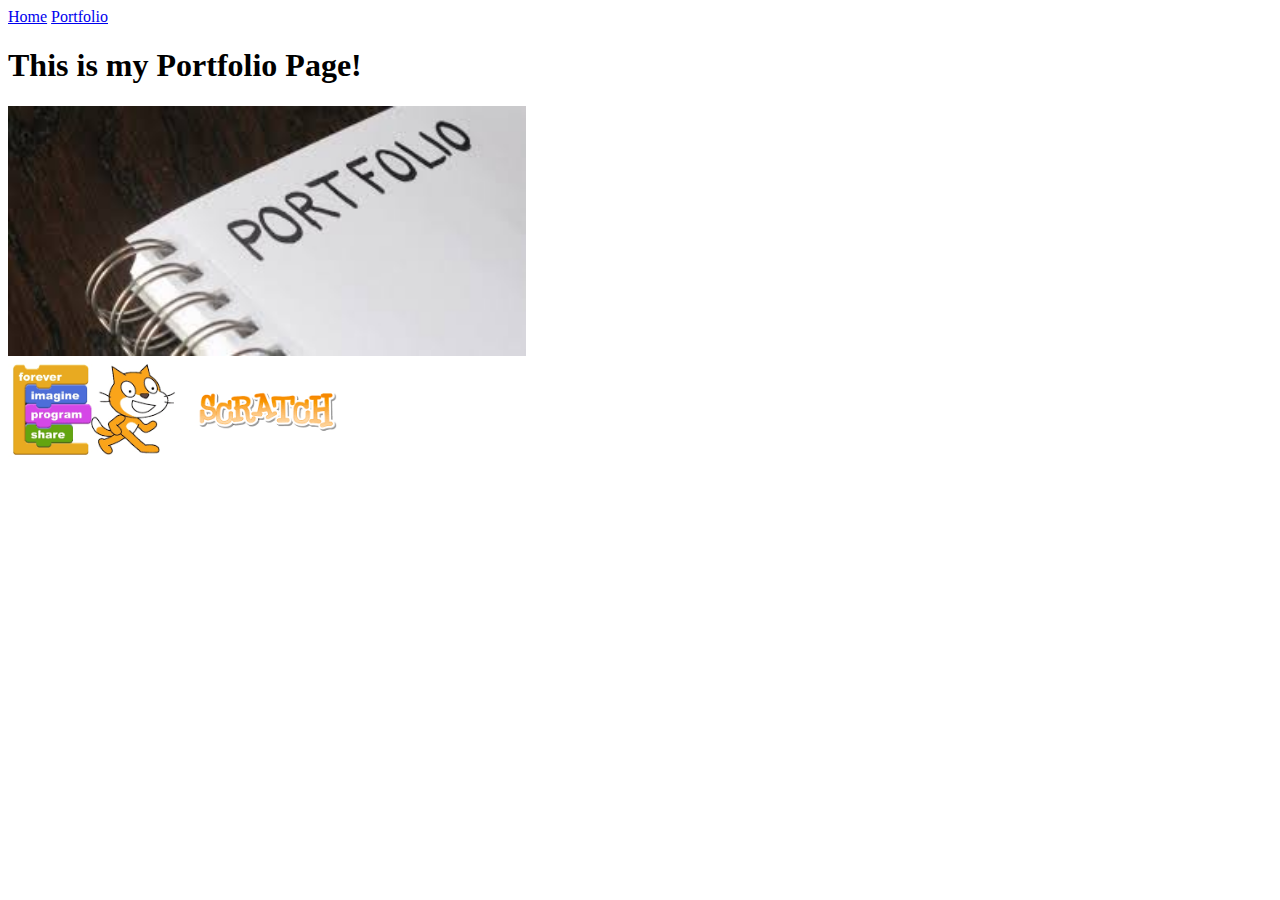
==== portfolio.html @ e0e5dbc0 "second commit" ====
<!doctype html>
<html lang="en"> 
<head> 
    <meta charset="utf-8"> 
    <title>Portfolio</title> 
</head> 
<body>
    <a href="index.html">Home</a>
    <a href="portfolio.html">Portfolio</a>
    <h1>This is my Portfolio Page!</h1>
    <img src="images/portfolio.jpg" height="250">
    <br>
    <a target="_blank" href="https://scratch.mit.edu">
        <img src="images/scratchlogo.png" height="100">
    </a> 
</body> 
</html>
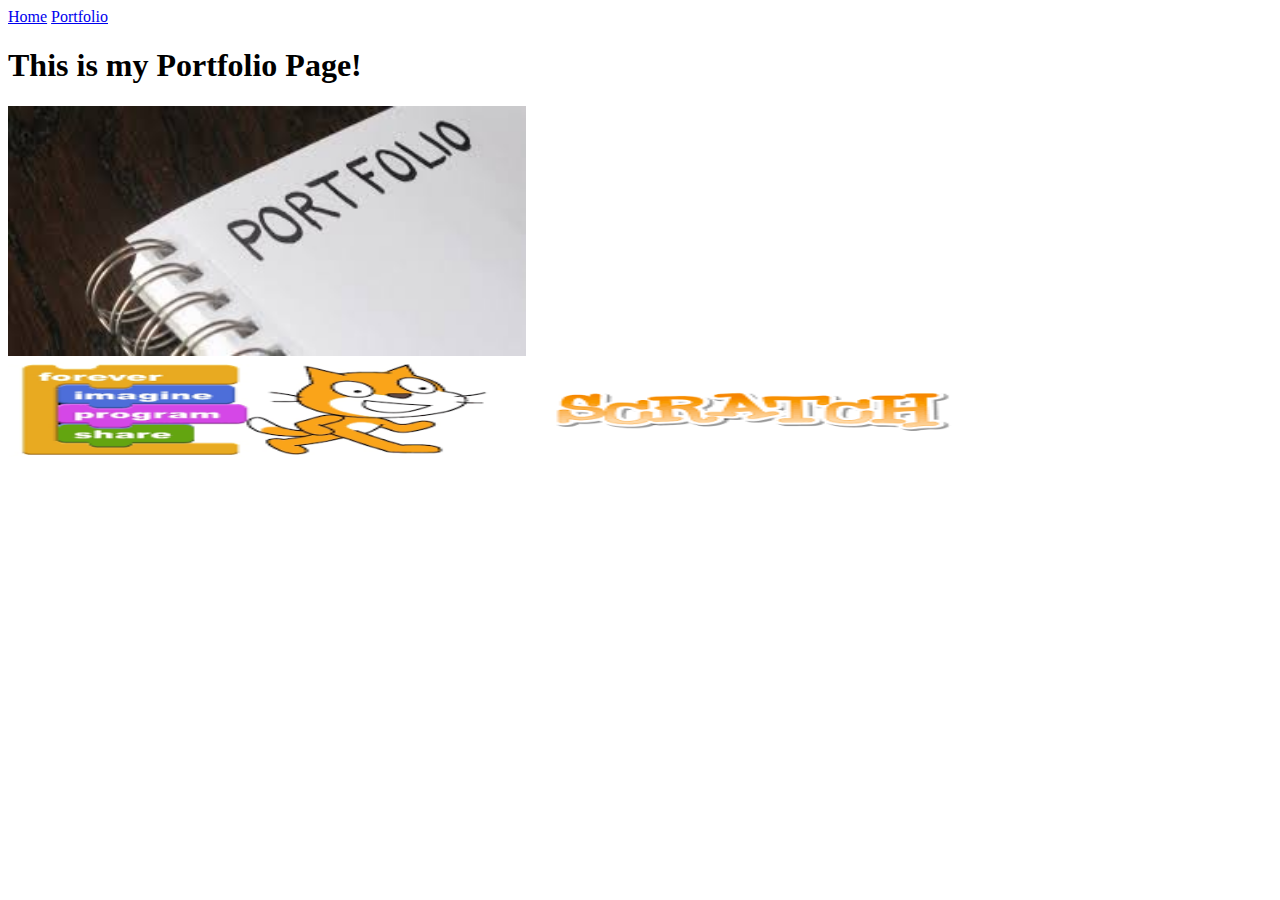
==== commit a572ff71: "third commit" ====
--- a/portfolio.html
+++ b/portfolio.html
@@ -3,6 +3,7 @@
 <head> 
     <meta charset="utf-8"> 
     <title>Portfolio</title> 
+    <link rel="stylesheet" type="text/css" href="style.css">
 </head> 
 <body>
     <a href="index.html">Home</a>
@@ -11,7 +12,7 @@
     <img src="images/portfolio.jpg" height="250">
     <br>
     <a target="_blank" href="https://scratch.mit.edu">
-        <img src="images/scratchlogo.png" height="100">
+        <img src="images/scratchlogo.png" id="img" height="100">
     </a> 
 </body> 
 </html>--- a/style.css
+++ b/style.css
@@ -0,0 +1,21 @@
+#not_taskbar{
+    margin-left:15px;
+    margin-right:15px;
+    margin-top:6px;
+}
+#taskbar{
+    height:100px;
+    width:auto;
+}
+#img{
+    width:1000px;
+}
+#taskbar_button{
+    font:Comic Sans MS;
+    font-size:13;
+    padding-top:3px;
+    padding-bottom:3px;
+    padding-right:10px;
+    padding-left:10px;
+    text-align:auto;    
+}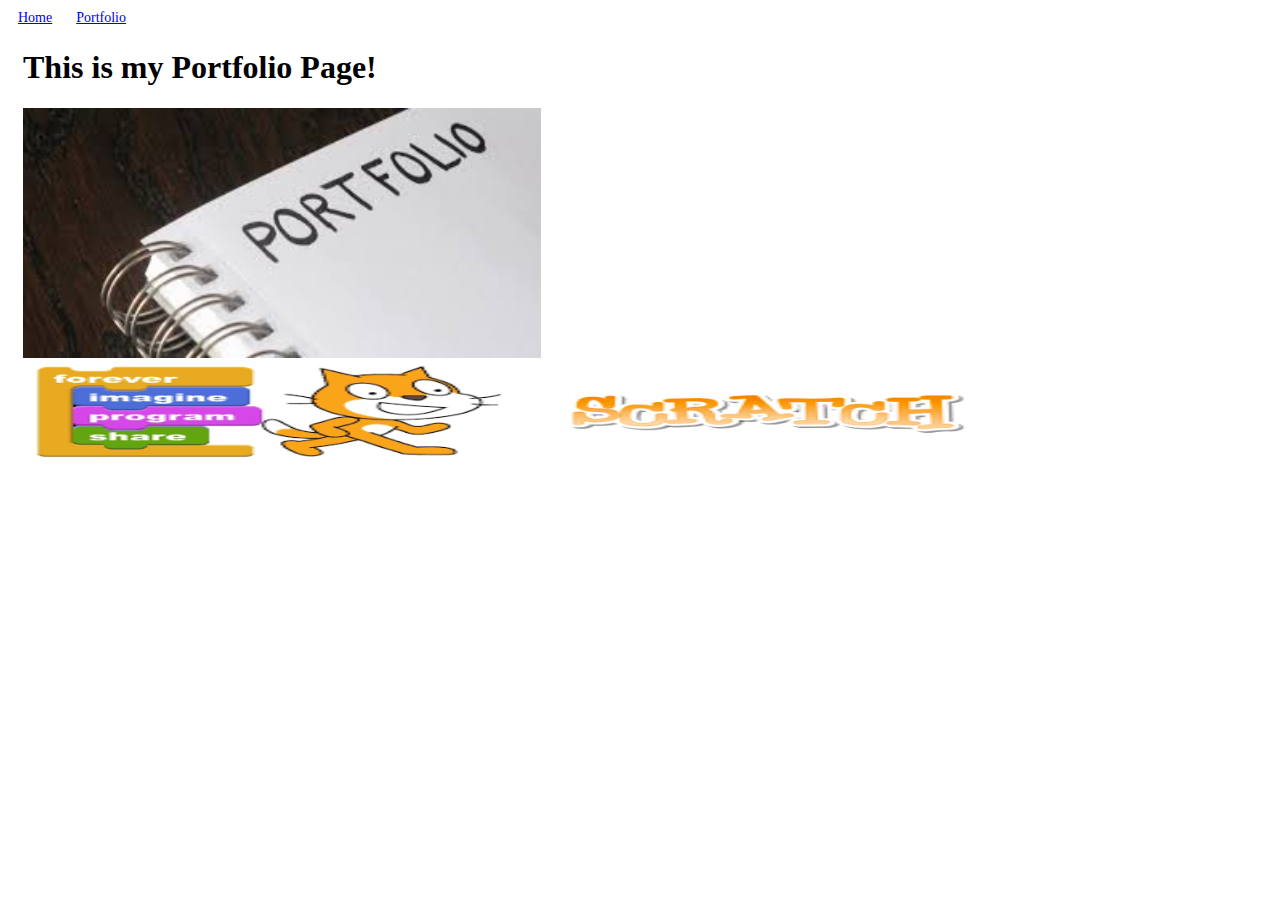
==== commit 38107e32: "fourth commit" ====
--- a/portfolio.html
+++ b/portfolio.html
@@ -3,16 +3,20 @@
 <head> 
     <meta charset="utf-8"> 
     <title>Portfolio</title> 
-    <link rel="stylesheet" type="text/css" href="style.css">
+    <link rel="stylesheet" type="text/css" href="style.css"/>
 </head> 
 <body>
-    <a href="index.html">Home</a>
-    <a href="portfolio.html">Portfolio</a>
-    <h1>This is my Portfolio Page!</h1>
-    <img src="images/portfolio.jpg" height="250">
-    <br>
-    <a target="_blank" href="https://scratch.mit.edu">
-        <img src="images/scratchlogo.png" id="img" height="100">
-    </a> 
+    <div id="taskbar">
+        <a id="taskbar_button" href="index.html">Home</a>
+        <a id="taskbar_button" href="portfolio.html">Portfolio</a>
+    </div>
+    <div id="not_taskbar">
+        <h1>This is my Portfolio Page!</h1>
+        <img src="images/portfolio.jpg" height="250">
+        <br>
+        <a target="_blank" href="https://scratch.mit.edu">
+            <img src="images/scratchlogo.png" id="img" height="100">
+        </a> 
+    </div>
 </body> 
 </html>--- a/style.css
+++ b/style.css
@@ -1,18 +1,19 @@
 #not_taskbar{
     margin-left:15px;
     margin-right:15px;
-    margin-top:6px;
+    margin-top:20px;
 }
 #taskbar{
-    height:100px;
+    height:20px;
     width:auto;
 }
 #img{
     width:1000px;
 }
 #taskbar_button{
-    font:Comic Sans MS;
-    font-size:13;
+    font:Arial;
+    font-style:bold;
+    font-size:14px;
     padding-top:3px;
     padding-bottom:3px;
     padding-right:10px;
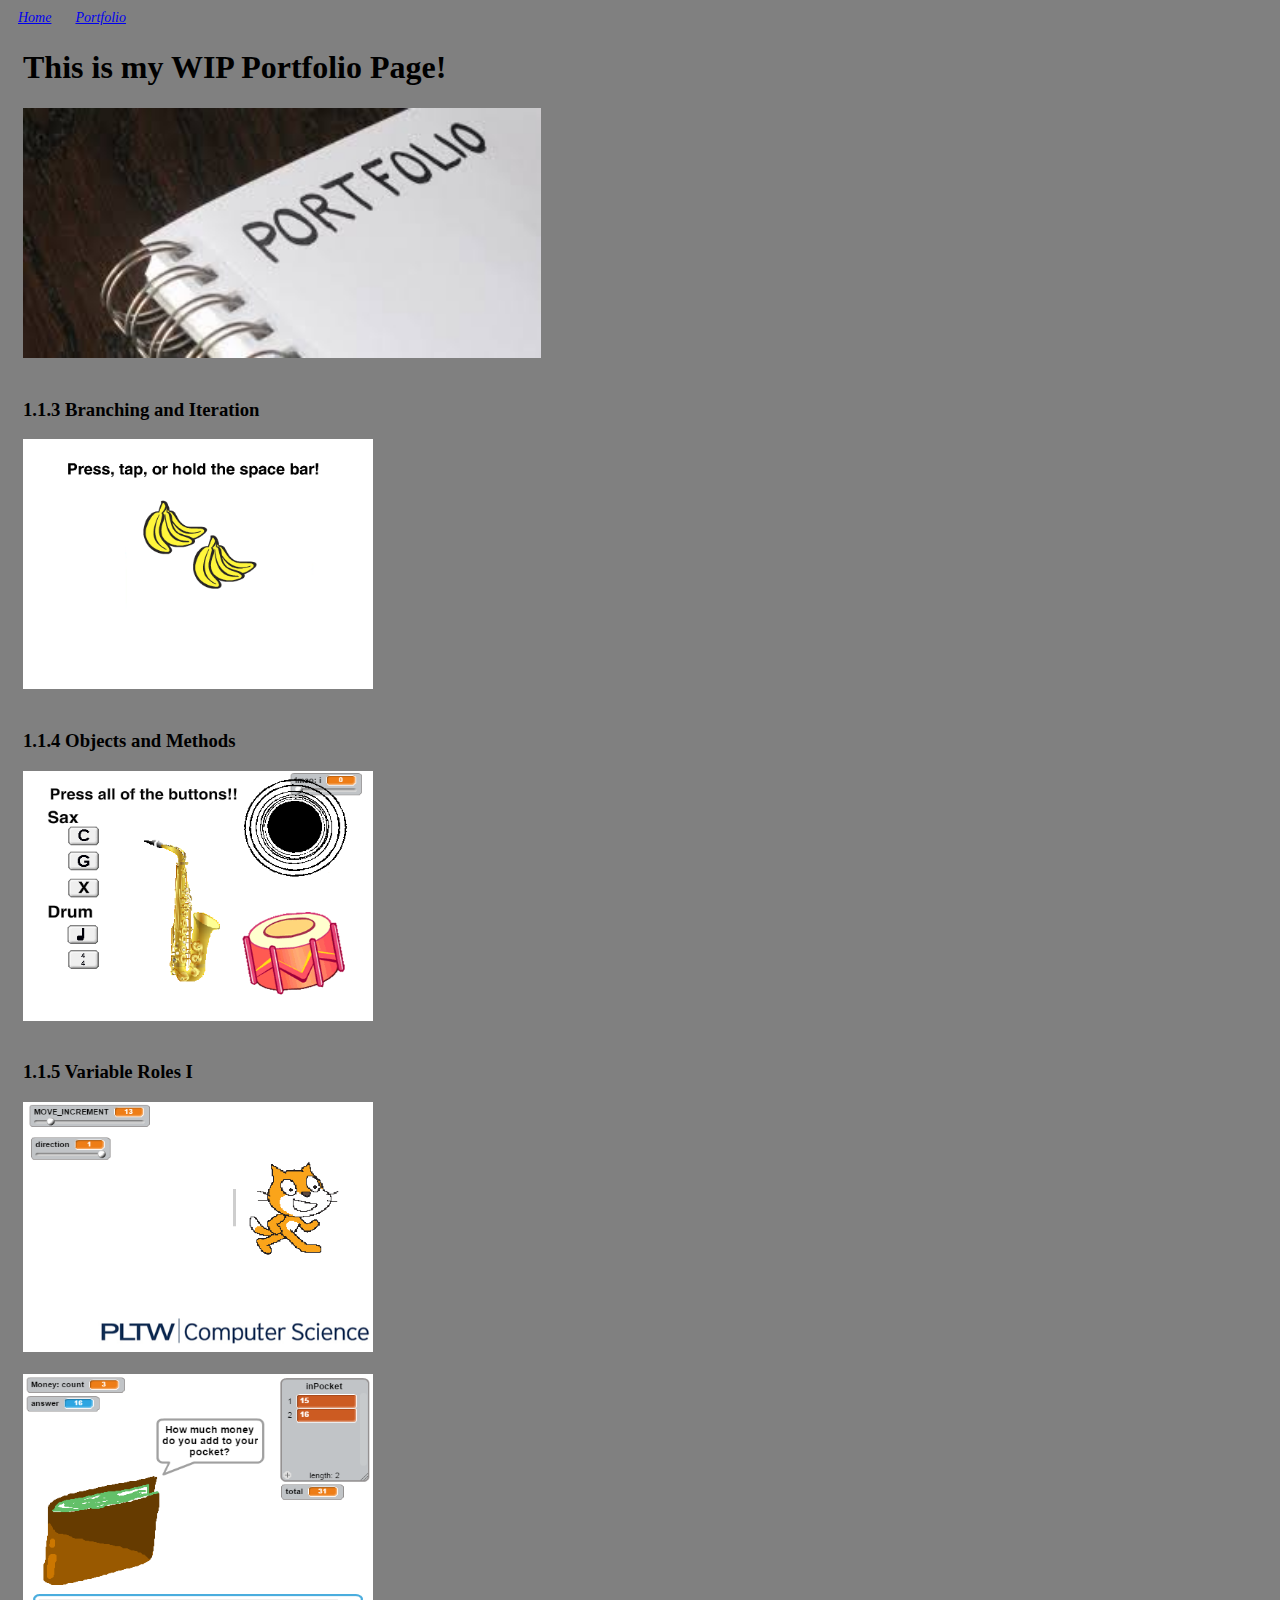
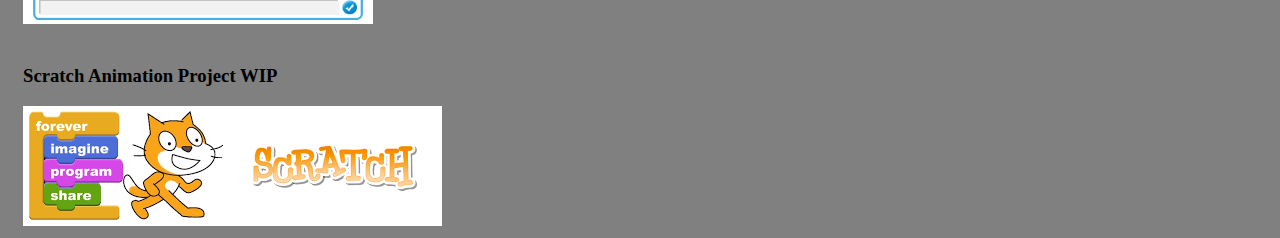
==== commit 11bb8333: "fifth commit" ====
--- a/portfolio.html
+++ b/portfolio.html
@@ -5,18 +5,57 @@
     <title>Portfolio</title> 
     <link rel="stylesheet" type="text/css" href="style.css"/>
 </head> 
-<body>
+<body id="body">
     <div id="taskbar">
         <a id="taskbar_button" href="index.html">Home</a>
         <a id="taskbar_button" href="portfolio.html">Portfolio</a>
     </div>
     <div id="not_taskbar">
-        <h1>This is my Portfolio Page!</h1>
+        <h1>This is my WIP Portfolio Page!</h1>
         <img src="images/portfolio.jpg" height="250">
         <br>
-        <a target="_blank" href="https://scratch.mit.edu">
-            <img src="images/scratchlogo.png" id="img" height="100">
-        </a> 
+        <br>
+        <div>
+            <h3>1.1.3 Branching and Iteration</h3>
+            <a href="https://scratch.mit.edu/projects/120916159/#editor">
+                <img src="images/1.1.3Haramb.png" id="img">
+            </a>
+            
+            <br>
+            <br>
+            
+            <h3>1.1.4 Objects and Methods</h3>
+            <a href="https://scratch.mit.edu/projects/121065957/#editor">
+                <img src="images/1.1.4X.png" id="img">
+            </a>
+            
+            <br>
+            <br>
+            
+            <h3>1.1.5 Variable Roles I</h3>
+            <a href="https://scratch.mit.edu/projects/121365046/#editor">
+                <img src="images/1.1.5Wallcat.png" id="img">
+            </a>
+            
+            <br>
+            <br>
+            
+            <a href="https://scratch.mit.edu/projects/121375308/#editor">
+                <img src="images/1.1.5Money.png" id="img">   
+            </a>
+            
+            <br>
+            <br>
+            
+            <h3>Scratch Animation Project WIP</h3>
+            <!--<a href="">
+                <img src="" id="img">
+            </a>-->
+            
+            <a target="_blank" href="https://scratch.mit.edu">
+                <img src="images/scratchlogo.png">
+            </a> 
+        </div>
     </div>
 </body> 
 </html>--- a/style.css
+++ b/style.css
@@ -8,15 +8,19 @@
     width:auto;
 }
 #img{
-    width:1000px;
+    height:250px;
+    width:350px;
 }
 #taskbar_button{
     font:Arial;
-    font-style:bold;
+    font-style:oblique;
     font-size:14px;
     padding-top:3px;
     padding-bottom:3px;
     padding-right:10px;
     padding-left:10px;
-    text-align:auto;    
+    text-align:auto;
+}
+#body{
+    background-color:gray;
 }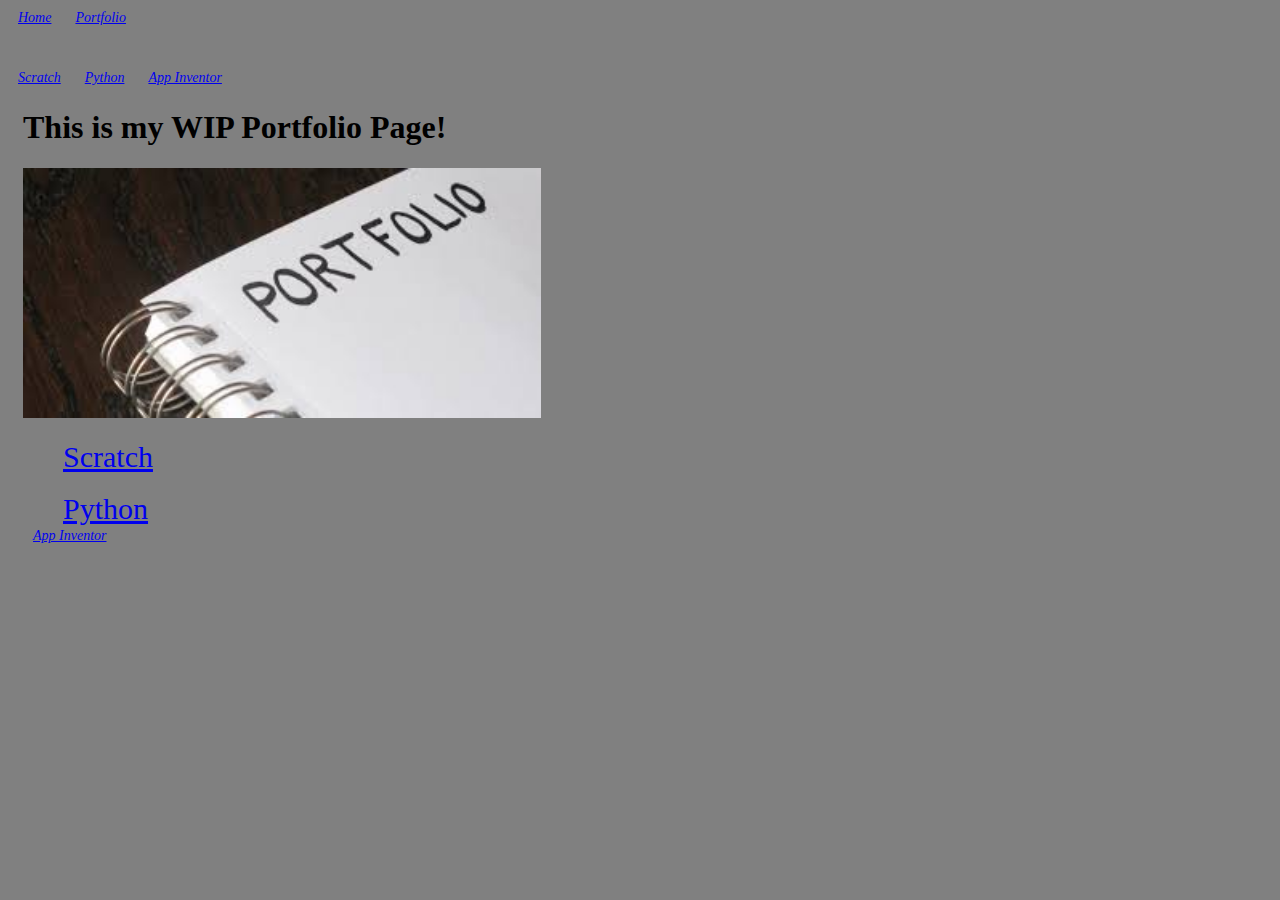
==== commit 9143832b: "seventh commit" ====
--- a/portfolio.html
+++ b/portfolio.html
@@ -10,52 +10,24 @@
         <a id="taskbar_button" href="index.html">Home</a>
         <a id="taskbar_button" href="portfolio.html">Portfolio</a>
     </div>
+    <div id ="portfoliotaskbar">
+        <a id="taskbar_button" href="scratch.html">Scratch</a>
+        <a id="taskbar_button" href="python.html">Python</a>
+        <a id="taskbar_button" href="appinventor.html">App Inventor</a>
+    </div>
     <div id="not_taskbar">
         <h1>This is my WIP Portfolio Page!</h1>
         <img src="images/portfolio.jpg" height="250">
         <br>
         <br>
         <div>
-            <h3>1.1.3 Branching and Iteration</h3>
-            <a href="https://scratch.mit.edu/projects/120916159/#editor">
-                <img src="images/1.1.3Haramb.png" id="img">
-            </a>
-            
+            <a id="portfoliobutton" href="scratch.html">Scratch</a>
             <br>
             <br>
-            
-            <h3>1.1.4 Objects and Methods</h3>
-            <a href="https://scratch.mit.edu/projects/121065957/#editor">
-                <img src="images/1.1.4X.png" id="img">
-            </a>
-            
+            <a id="portfoliobutton" href="python.html">Python</a>
             <br>
+            <a id="taskbar_button" href="appinventor.html">App Inventor</a>
             <br>
-            
-            <h3>1.1.5 Variable Roles I</h3>
-            <a href="https://scratch.mit.edu/projects/121365046/#editor">
-                <img src="images/1.1.5Wallcat.png" id="img">
-            </a>
-            
-            <br>
-            <br>
-            
-            <a href="https://scratch.mit.edu/projects/121375308/#editor">
-                <img src="images/1.1.5Money.png" id="img">   
-            </a>
-            
-            <br>
-            <br>
-            
-            <h3>Scratch Animation Project WIP</h3>
-            <!--<a href="">
-                <img src="" id="img">
-            </a>-->
-            
-            <a target="_blank" href="https://scratch.mit.edu">
-                <img src="images/scratchlogo.png">
-            </a> 
-        </div>
     </div>
 </body> 
 </html>--- a/style.css
+++ b/style.css
@@ -4,6 +4,11 @@
     margin-top:20px;
 }
 #taskbar{
+    height:20px;
+    width:auto;
+}
+#portfoliotaskbar{
+    padding-top:40px;
     height:20px;
     width:auto;
 }
@@ -23,4 +28,10 @@
 }
 #body{
     background-color:gray;
+}
+#portfoliobutton{
+    font:Arial;
+    font-style:normal;
+    font-size:30px;
+    margin:40px;
 }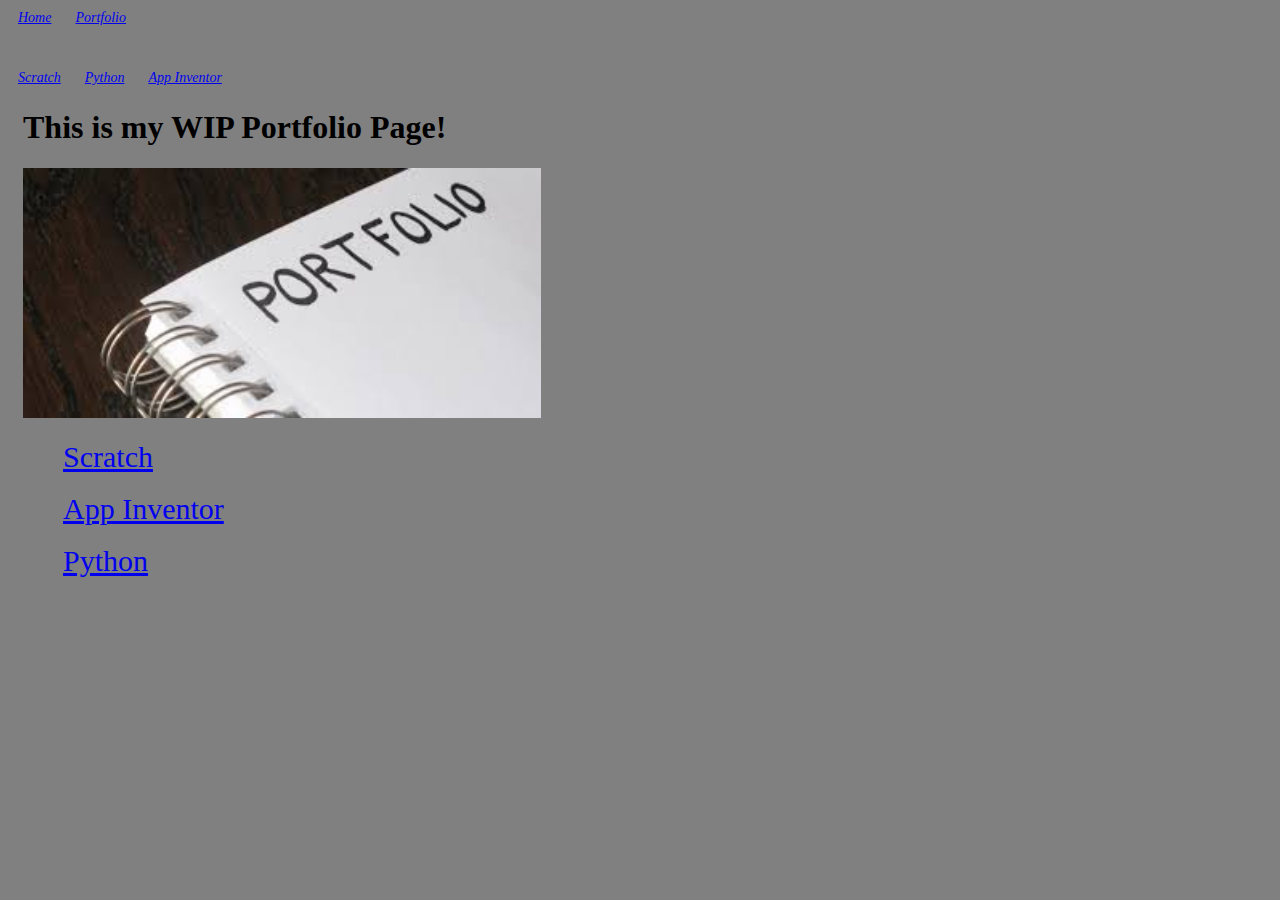
==== commit ef239a28: "seventh-and-a-half commit" ====
--- a/portfolio.html
+++ b/portfolio.html
@@ -24,9 +24,10 @@
             <a id="portfoliobutton" href="scratch.html">Scratch</a>
             <br>
             <br>
+            <a id="portfoliobutton" href="appinventor.html">App Inventor</a>
+            <br>
+            <br>
             <a id="portfoliobutton" href="python.html">Python</a>
-            <br>
-            <a id="taskbar_button" href="appinventor.html">App Inventor</a>
             <br>
     </div>
 </body> 
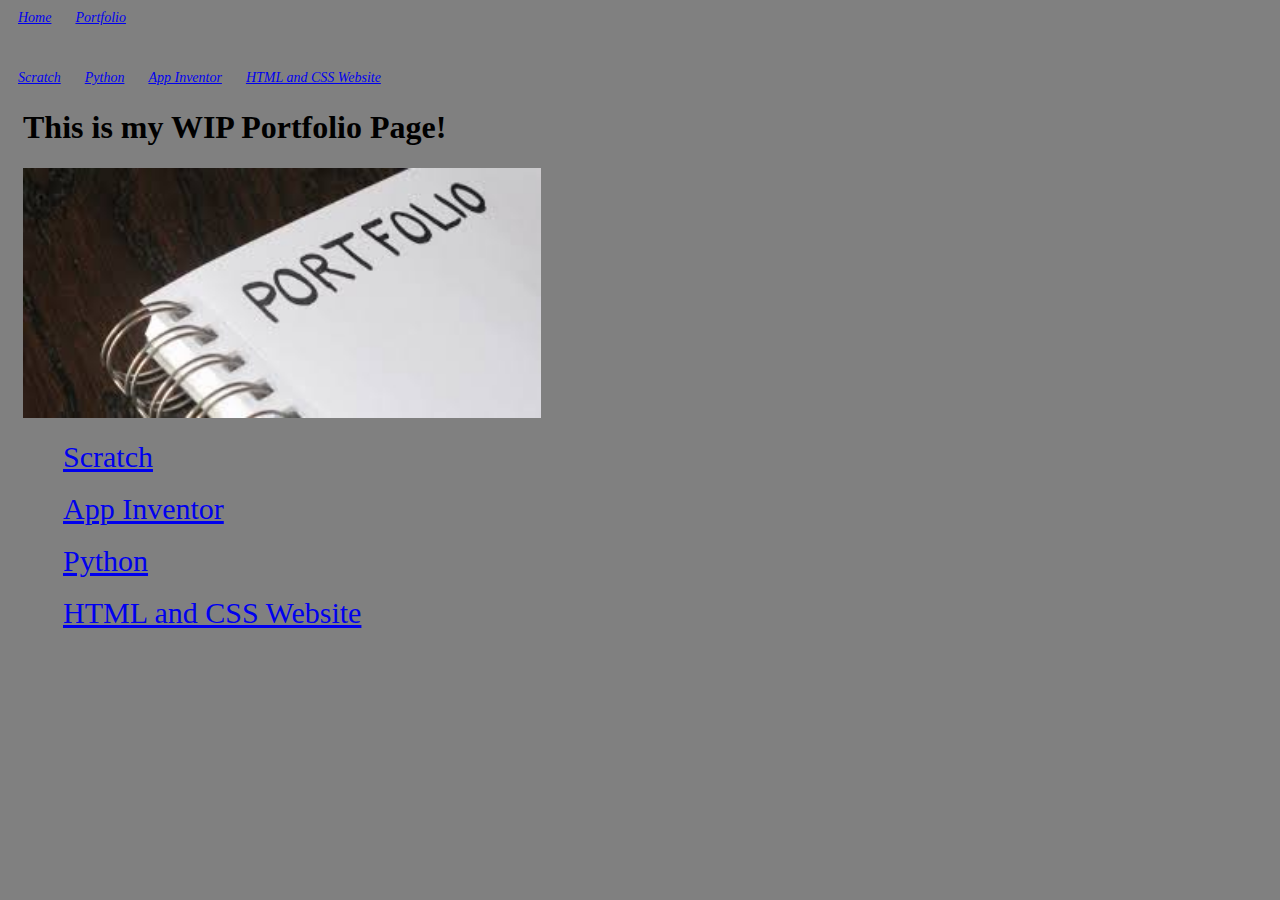
==== commit 519c1904: "eigth commit" ====
--- a/portfolio.html
+++ b/portfolio.html
@@ -14,6 +14,7 @@
         <a id="taskbar_button" href="scratch.html">Scratch</a>
         <a id="taskbar_button" href="python.html">Python</a>
         <a id="taskbar_button" href="appinventor.html">App Inventor</a>
+        <a id="taskbar_button" href="home.html">HTML and CSS Website</a>
     </div>
     <div id="not_taskbar">
         <h1>This is my WIP Portfolio Page!</h1>
@@ -29,6 +30,8 @@
             <br>
             <a id="portfoliobutton" href="python.html">Python</a>
             <br>
+            <br>
+            <a id="portfoliobutton" href="home.html">HTML and CSS Website</a>
     </div>
 </body> 
 </html>--- a/style.css
+++ b/style.css
@@ -20,11 +20,7 @@
     font:Arial;
     font-style:oblique;
     font-size:14px;
-    padding-top:3px;
-    padding-bottom:3px;
-    padding-right:10px;
-    padding-left:10px;
-    text-align:auto;
+    padding: 3px 10px;
 }
 #body{
     background-color:gray;
@@ -34,4 +30,7 @@
     font-style:normal;
     font-size:30px;
     margin:40px;
+}
+h1 {
+    font-family: Georgia, bold, 22px;
 }